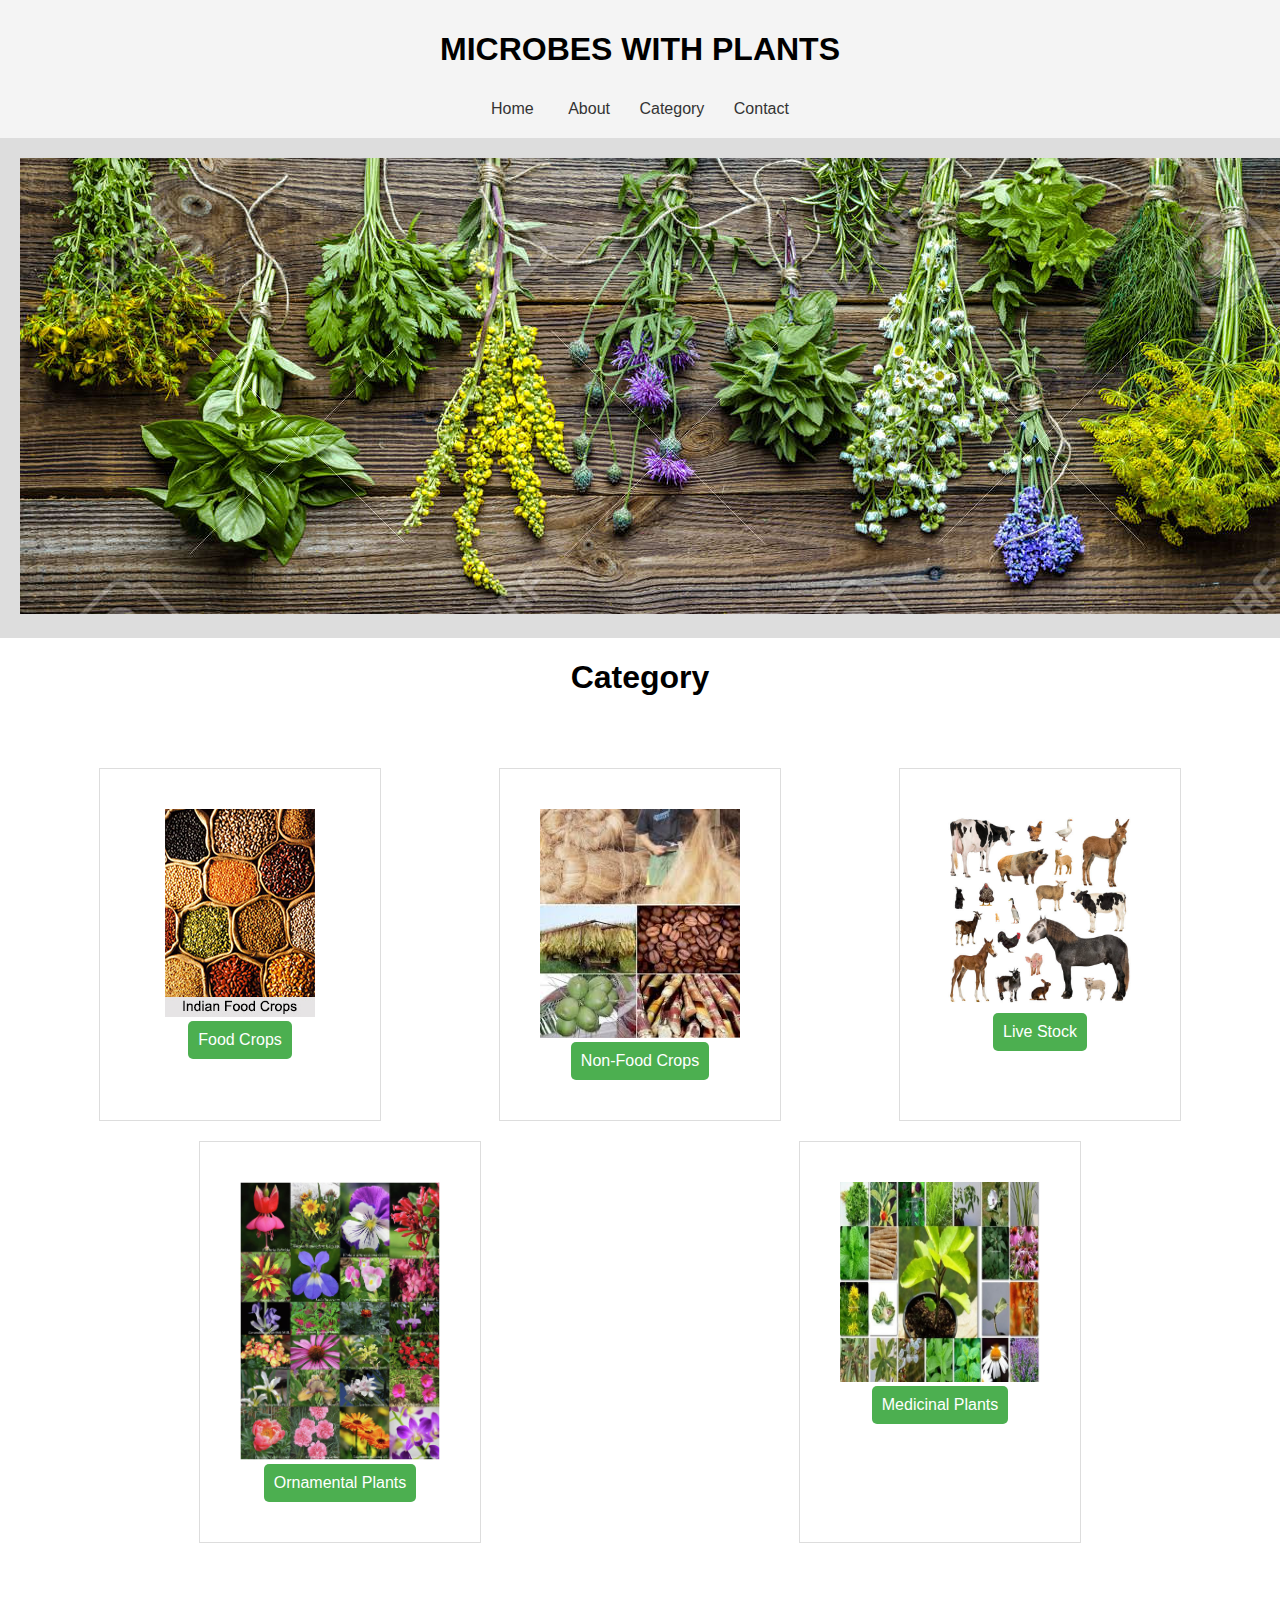
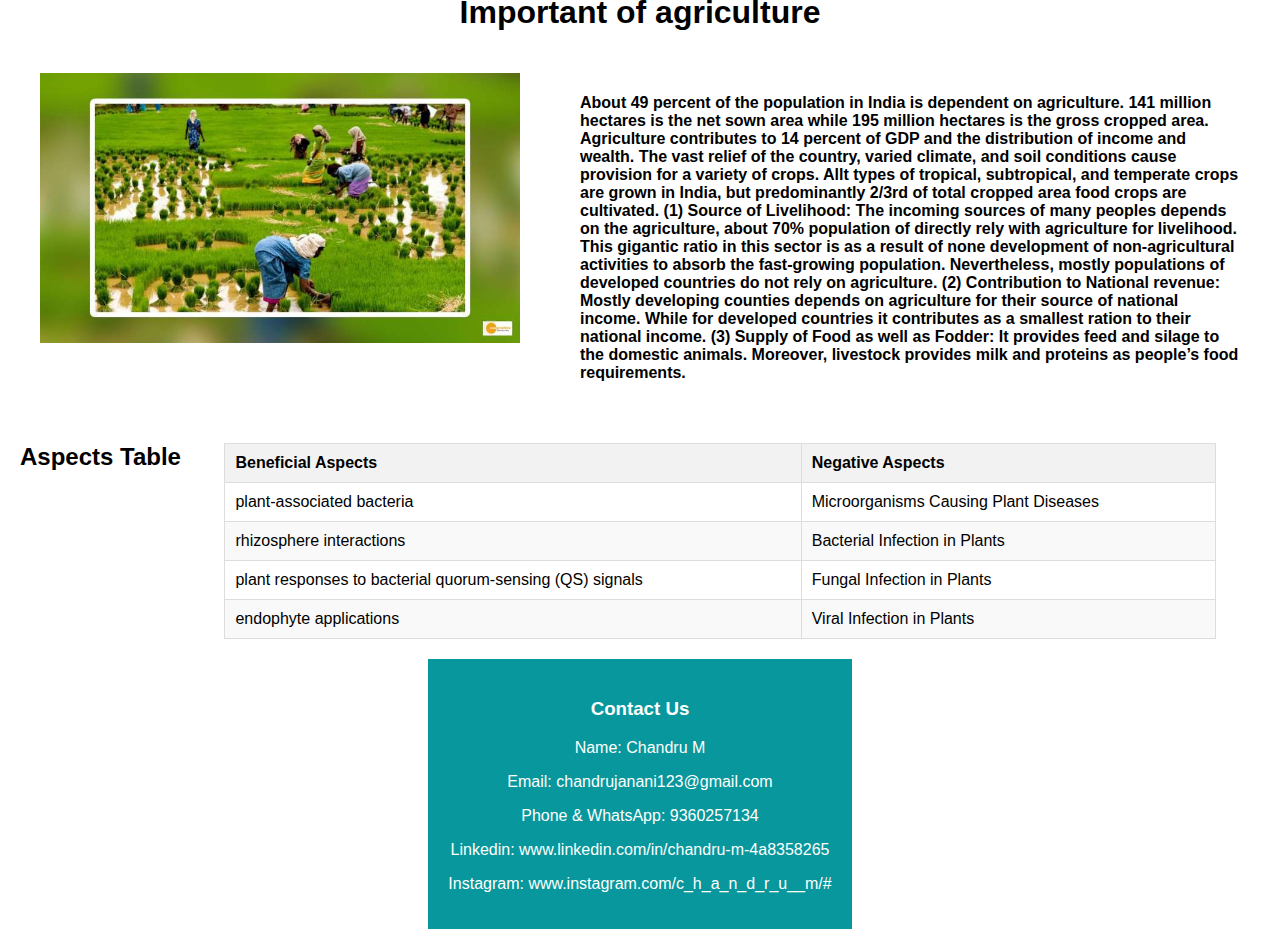
==== index.html @ 5e0bc9bd "Add files via upload" ====
<!DOCTYPE html>
<html lang="en">
<head>
    <meta charset="UTF-8">
    <meta name="viewport" content="width=device-width, initial-scale=1.0">
    <title>MICROBES WITH PLANTS
    </title>
    <link rel="stylesheet" href="./index.css">
</head>
<body>
   

    <nav>
        <h1>MICROBES WITH PLANTS</h1>
        <a href="./index.html">Home</a>
        <a href="./about.html">About</a>
        <div class="dropdown">
            <button class="dropbtn">Category</button>
            <div class="dropdown-content">
                <a href="food_crops.html">Food crops</a>
                <a href="non_food_crops.html">Non-Food crops</a>
                <a href="livestock.html">livestock</a>
                <a href="ornamental_plants.html">Ornamental plants</a>
                <a href="Medicinal plants.html">Medicinal plants</a>
            </div>
        </div>
        <a href="#contact">Contact</a>
    </nav>
    </nav>
    <div class="banner">
        <img src="./banner.jpg" alt="Banner Image">
    </div>
    <h1 align="center">Category</h1>
    <div class="card-container">
       
        <div class="card-container">
            <!-- Card 1 -->
            <div class="card">
                <img src="./food crop.jpg" alt="Card 1 Image">
              <a href="./food_crops.html">  <button>Food Crops</button> </a>
            </div>
            <!-- Card 2 (Repeat similar structure for other cards) -->
            <div class="card">
                <img src="./non food crops.jpeg" alt="Card 2 Image">
             <a href="./non_food_crops.html">   <button>Non-Food Crops</button> </a>
            </div>
            <!-- Card 3 -->
            <div class="card">
                <img src="./livestock.jpg" alt="Card 3 Image">
               <a href="./Livestock.html"> <button>Live Stock</button> </a>
            </div>
            <!-- Card 4 -->
            <div class="card">
                <img src="./Ornamental plants.png" alt="Card 4 Image">
               <a href="./ornamental_plants.html"> <button>Ornamental Plants</button> </a>
            </div>
            <!-- Card 5 -->
            <div class="card">
                <img src="./Medicinal plants.jpeg" alt="Card 5 Image">
             <a href="./Medicinal plants.html">   <button>Medicinal Plants</button> </a>
            </div>
        </div>
    <h1 align="center">Important of agriculture </h1>
    <div class="image-description">
       
        <div class="image">
            <img src="./agriculuture.jpg" alt="Left Image">
        </div>
        <div class="description">
            <h4>About 49 percent of the population in India is dependent on agriculture. 141 million hectares is the net sown area while 195 million hectares is the gross cropped area. Agriculture contributes to 14 percent of GDP and the distribution of income and wealth. The vast relief of the country, varied climate, and soil conditions cause provision for a variety of crops. Allt types of tropical, subtropical, and temperate crops are grown in India, but predominantly 2/3rd of total cropped area food crops are cultivated.
                (1) Source of Livelihood: The incoming sources of many peoples depends on the agriculture, about 70% population of directly rely with agriculture for livelihood. This gigantic ratio in this sector is as a result of none development of non-agricultural activities to absorb the fast-growing population. Nevertheless, mostly populations of developed countries do not rely on agriculture.
                (2) Contribution to National revenue: Mostly developing counties depends on agriculture for their source of national income. While for developed countries it contributes as a smallest ration to their national income.
                (3) Supply of Food as well as Fodder: It provides feed and silage to the domestic animals. Moreover, livestock provides milk and proteins as people’s food requirements.
            </h4>
        </div>
    </div>
    <h2 align="center">Aspects Table</h2>
    <table>
        <thead>
            <tr>
                <th>Beneficial Aspects</th>
                <th>Negative Aspects</th>
            </tr>
        </thead>
        <tbody>
            <tr>
                <td>plant‐associated bacteria</td>
                <td>Microorganisms Causing Plant Diseases 
                </td>
            </tr>
            <tr>
                <td>rhizosphere interactions</td>
                <td>
                    Bacterial Infection in Plants
                    </td>
            </tr>
            <tr>
                <td>plant responses to bacterial quorum‐sensing (QS) signals</td>
                <td>Fungal Infection in Plants</td>
            </tr>
            <tr>
                <td>endophyte applications</td>
                <td>Viral Infection in Plants</td>
            </tr>
        </tbody>
    </table>

    
    <footer>
        <h3>Contact Us</h3>
        <p>Name: Chandru M</p>
        <p>Email: <a href="mailto:chandrujanani123@gmail.com">chandrujanani123@gmail.com</a></p>
        <p>Phone & WhatsApp: 9360257134</p>
        <p>Linkedin: <a href="https://www.linkedin.com/in/chandru-m-4a8358265" target="_blank">www.linkedin.com/in/chandru-m-4a8358265</a></p>
        <p>Instagram: <a href="https://www.instagram.com/c_h_a_n_d_r_u__m/#" target="_blank">www.instagram.com/c_h_a_n_d_r_u__m/#</a></p>
    </footer>
    
</body>
</html>
---- index.css ----
/* General styles */
body {
    font-family: Arial, sans-serif;
    margin: 0;
    padding: 0;
    box-sizing: border-box;
}

header {
    background-color: #333;
    color: #fff;
    padding: 10px;
    text-align: center;
}

nav {
    background-color: #f4f4f4;
    padding: 10px;
    text-align: center;
}

nav a {
    margin: 0 15px;
    text-decoration: none;
    color: #333;
}

.banner {
    text-align: center;
    padding: 20px;
    background-color: #ddd;
}

.card-container {
    display: flex;
    justify-content: space-around;
    flex-wrap: wrap;
    padding: 20px;
}

.card {
    width: 200px;
    padding: 40px;
    margin: 10px;
    border: 1px solid #ddd;
    text-align: center;
}

.card img {
    max-width: 100%;
    height: auto;
}

.image-description {
    display: flex;
    justify-content: space-between;
    padding: 20px;
}

.image {
    width: 40%;
}

.image img {
    max-width: 100%;
    height: auto;
}

.description {
    width: 55%;
    padding-left: 20px;
}

/* Dropdown styles */
.dropdown {
    display: inline-block;
}

.dropbtn {
    background-color: #f4f4f4;
    color: #333;
    padding: 10px;
    font-size: 16px;
    border: none;
    cursor: pointer;
}

.dropdown-content {
    display: none;
    position: absolute;
    background-color: #f9f9f9;
    min-width: 160px;
    box-shadow: 0px 8px 16px 0px rgba(0,0,0,0.2);
    z-index: 1;
}

.dropdown-content a {
    color: #333;
    padding: 12px 16px;
    text-decoration: none;
    display: block;
}

.dropdown-content a:hover {
    background-color: #ddd;
}

.dropdown:hover .dropdown-content {
    display: block;
}

/* Button styles */
.card button {
    background-color: #4CAF50;
    color: white;
    padding: 10px;
    border: none;
    text-align: center;
    text-decoration: none;
    display: inline-block;
    font-size: 16px;
    cursor: pointer;
    border-radius: 5px;
}

.card button:hover {
    background-color: #45a049;
}

/* Table styles */
table {
    width: 80%;
    border-collapse: collapse;
    margin: 20px auto;
}

th, td {
    border: 1px solid #ddd;
    padding: 10px;
    text-align: left;
}

th {
    background-color: #f2f2f2;
}

tr:nth-child(even) {
    background-color: #f9f9f9;
}

/* Footer styles */
footer {
    background-color: #07979c;
    color: #fff;
    padding: 20px;
    text-align: center;
}

footer a {
    color: #fff;
    text-decoration: none;
}

/* Responsive styles */
@media only screen and (max-width: 768px) {
    .card {
        width: 45%;
    }
}

@media only screen and (max-width: 480px) {
    .card {
        width: 90%;
    }

    .image-description {
        flex-direction: column;
    }

    .image, .description {
        width: 100%;
        padding: 0;
    }

    .description {
        padding-top: 20px;
    }
}
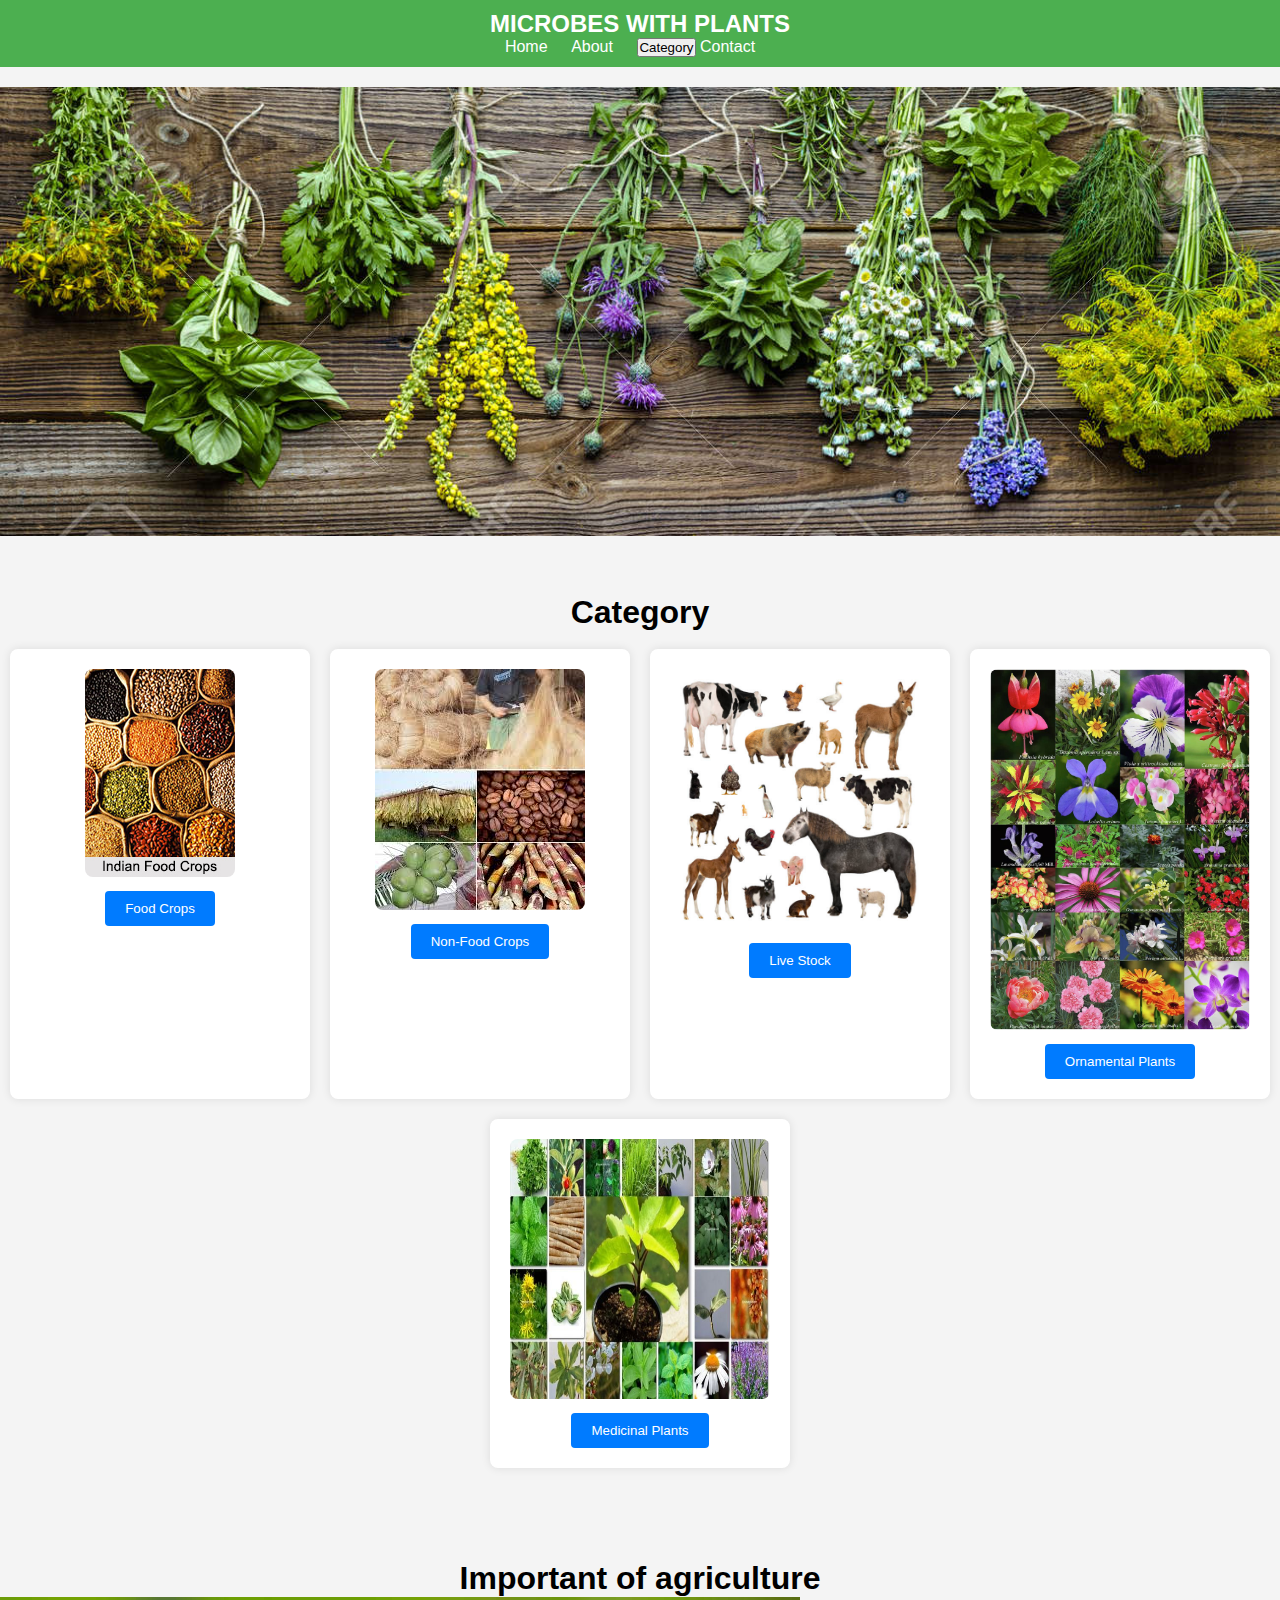
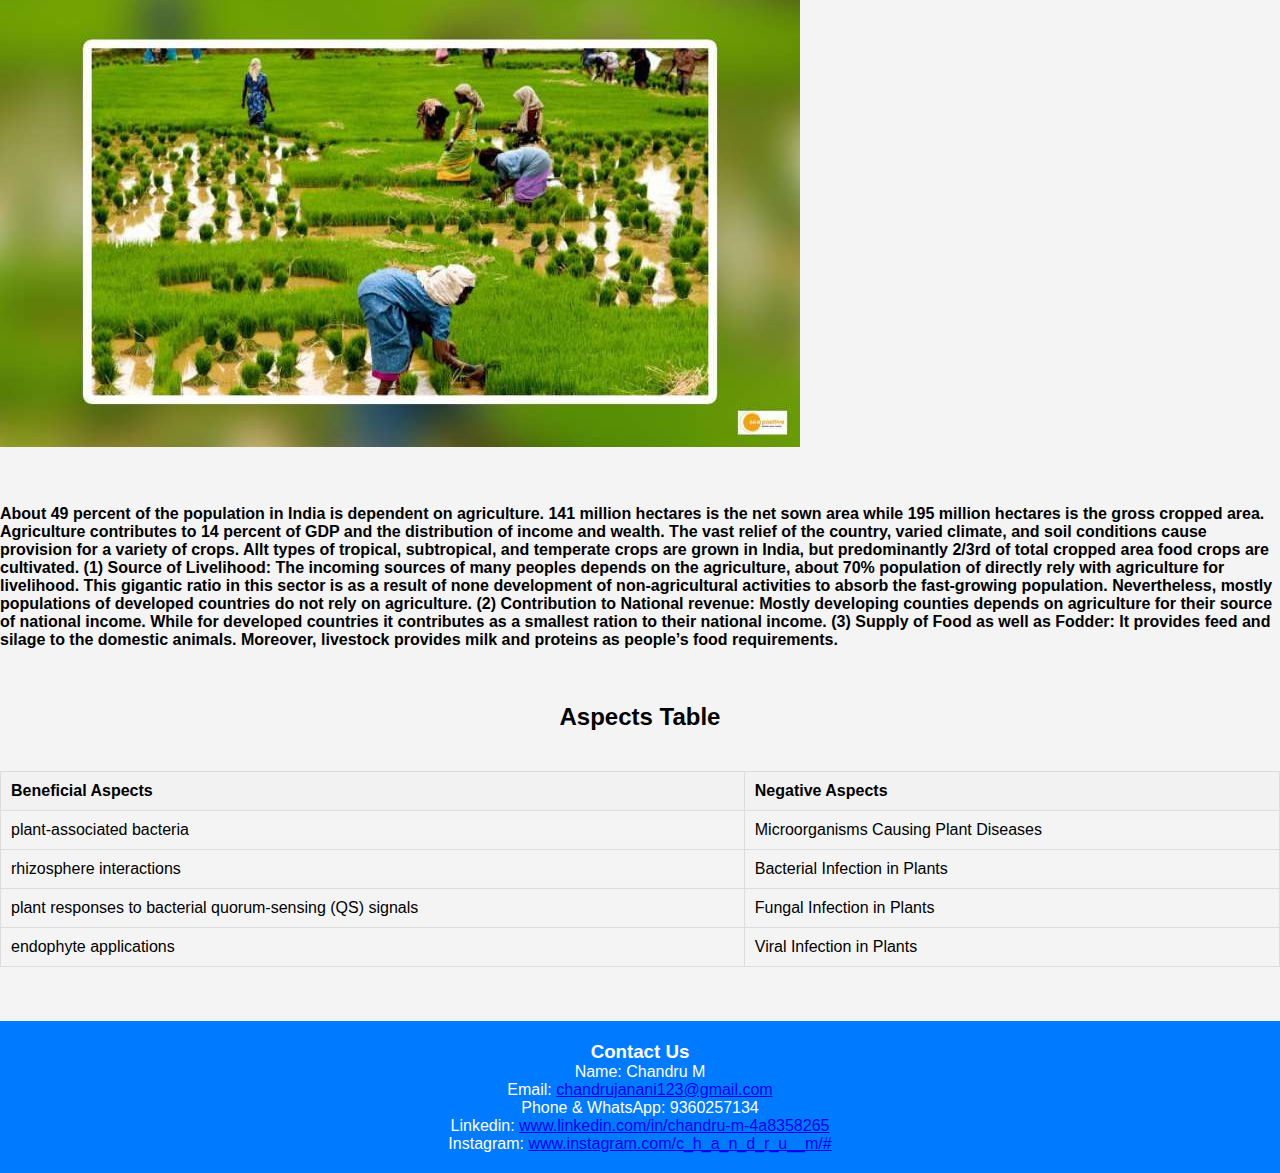
==== commit 2609685d: "websiteover" ====
--- a/index.html
+++ b/index.html
@@ -10,7 +10,7 @@
 <body>
    
 
-    <nav>
+    <nav align="center">
         <h1>MICROBES WITH PLANTS</h1>
         <a href="./index.html">Home</a>
         <a href="./about.html">About</a>
@@ -24,13 +24,18 @@
                 <a href="Medicinal plants.html">Medicinal plants</a>
             </div>
         </div>
-        <a href="#contact">Contact</a>
+        <a href="./contact.html">Contact</a>
     </nav>
     </nav>
     <div class="banner">
         <img src="./banner.jpg" alt="Banner Image">
     </div>
+    <br>
+    <br>
+    <br>
     <h1 align="center">Category</h1>
+    <br>
+
     <div class="card-container">
        
         <div class="card-container">
@@ -60,13 +65,22 @@
              <a href="./Medicinal plants.html">   <button>Medicinal Plants</button> </a>
             </div>
         </div>
-    <h1 align="center">Important of agriculture </h1>
-    <div class="image-description">
+        <br>
+        
+    </div>
+    <br>
+    <br>
+    <br>
+    <h1 align="center" >Important of agriculture </h1>
+    
        
-        <div class="image">
             <img src="./agriculuture.jpg" alt="Left Image">
         </div>
-        <div class="description">
+        <br>
+        <br>
+        <br>
+        
+            <br>
             <h4>About 49 percent of the population in India is dependent on agriculture. 141 million hectares is the net sown area while 195 million hectares is the gross cropped area. Agriculture contributes to 14 percent of GDP and the distribution of income and wealth. The vast relief of the country, varied climate, and soil conditions cause provision for a variety of crops. Allt types of tropical, subtropical, and temperate crops are grown in India, but predominantly 2/3rd of total cropped area food crops are cultivated.
                 (1) Source of Livelihood: The incoming sources of many peoples depends on the agriculture, about 70% population of directly rely with agriculture for livelihood. This gigantic ratio in this sector is as a result of none development of non-agricultural activities to absorb the fast-growing population. Nevertheless, mostly populations of developed countries do not rely on agriculture.
                 (2) Contribution to National revenue: Mostly developing counties depends on agriculture for their source of national income. While for developed countries it contributes as a smallest ration to their national income.
@@ -74,6 +88,9 @@
             </h4>
         </div>
     </div>
+    <br>
+    <br>
+    <br>
     <h2 align="center">Aspects Table</h2>
     <table>
         <thead>
@@ -104,7 +121,9 @@
             </tr>
         </tbody>
     </table>
-
+    <br>
+    <br>
+    <br>
     
     <footer>
         <h3>Contact Us</h3>
--- a/index.css
+++ b/index.css
@@ -1,88 +1,36 @@
-/* General styles */
-body {
-    font-family: Arial, sans-serif;
+/* Reset default margin and padding */
+* {
     margin: 0;
     padding: 0;
     box-sizing: border-box;
 }
 
-header {
-    background-color: #333;
-    color: #fff;
-    padding: 10px;
-    text-align: center;
+body {
+    font-family: Arial, sans-serif;
+    background-color: #f4f4f4;
 }
 
 nav {
-    background-color: #f4f4f4;
+    background-color: #4CAF50;
+    color: #fff;
     padding: 10px;
-    text-align: center;
+    transition: background-color 0.3s ease;
+}
+
+nav h1 {
+    margin: 0;
+    font-size: 24px;
 }
 
 nav a {
-    margin: 0 15px;
+    color: #fff;
     text-decoration: none;
-    color: #333;
+    margin-right: 20px;
 }
 
-.banner {
-    text-align: center;
-    padding: 20px;
-    background-color: #ddd;
-}
-
-.card-container {
-    display: flex;
-    justify-content: space-around;
-    flex-wrap: wrap;
-    padding: 20px;
-}
-
-.card {
-    width: 200px;
-    padding: 40px;
-    margin: 10px;
-    border: 1px solid #ddd;
-    text-align: center;
-}
-
-.card img {
-    max-width: 100%;
-    height: auto;
-}
-
-.image-description {
-    display: flex;
-    justify-content: space-between;
-    padding: 20px;
-}
-
-.image {
-    width: 40%;
-}
-
-.image img {
-    max-width: 100%;
-    height: auto;
-}
-
-.description {
-    width: 55%;
-    padding-left: 20px;
-}
-
-/* Dropdown styles */
 .dropdown {
+    position: relative;
     display: inline-block;
-}
-
-.dropbtn {
-    background-color: #f4f4f4;
-    color: #333;
-    padding: 10px;
-    font-size: 16px;
-    border: none;
-    cursor: pointer;
 }
 
 .dropdown-content {
@@ -90,52 +38,90 @@
     position: absolute;
     background-color: #f9f9f9;
     min-width: 160px;
-    box-shadow: 0px 8px 16px 0px rgba(0,0,0,0.2);
+    box-shadow: 0 8px 16px 0 rgba(0,0,0,0.2);
     z-index: 1;
 }
 
 .dropdown-content a {
-    color: #333;
+    color: black;
     padding: 12px 16px;
     text-decoration: none;
     display: block;
 }
 
 .dropdown-content a:hover {
-    background-color: #ddd;
+    background-color: #f1f1f1;
 }
 
 .dropdown:hover .dropdown-content {
     display: block;
 }
 
-/* Button styles */
+.banner {
+    text-align: center;
+    margin-top: 20px;
+}
+
+.banner img {
+    max-width: 100%;
+}
+
+.card-container {
+    display: flex;
+    flex-wrap: wrap;
+    justify-content: center;
+    gap: 20px;
+}
+
+.card {
+    max-width: 300px;
+    text-align: center;
+    background-color: #fff;
+    border-radius: 8px;
+    box-shadow: 0 0 10px rgba(0, 0, 0, 0.1);
+    padding: 20px;
+    transition: transform 0.3s ease;
+}
+
+.card:hover {
+    transform: translateY(-5px);
+}
+
+.card img {
+    max-width: 100%;
+    border-radius: 8px;
+    margin-bottom: 10px;
+}
+
 .card button {
-    background-color: #4CAF50;
-    color: white;
-    padding: 10px;
+    background-color: #007bff;
+    color: #fff;
     border: none;
-    text-align: center;
-    text-decoration: none;
-    display: inline-block;
-    font-size: 16px;
+    padding: 10px 20px;
+    border-radius: 4px;
     cursor: pointer;
-    border-radius: 5px;
+    transition: background-color 0.3s ease;
 }
 
 .card button:hover {
-    background-color: #45a049;
+    background-color: #0056b3;
 }
 
-/* Table styles */
+
+
+
+
 table {
-    width: 80%;
+    width: 100%;
     border-collapse: collapse;
-    margin: 20px auto;
+    margin-top: 40px;
+}
+
+table, th, td {
+    border: 1px solid #ddd;
 }
 
 th, td {
-    border: 1px solid #ddd;
     padding: 10px;
     text-align: left;
 }
@@ -144,45 +130,14 @@
     background-color: #f2f2f2;
 }
 
-tr:nth-child(even) {
-    background-color: #f9f9f9;
-}
-
-/* Footer styles */
 footer {
-    background-color: #07979c;
+    background-color: #007bff;
     color: #fff;
     padding: 20px;
     text-align: center;
+    transition: background-color 0.3s ease;
 }
 
-footer a {
-    color: #fff;
-    text-decoration: none;
+footer:hover {
+    background-color: #0056b3;
 }
-
-/* Responsive styles */
-@media only screen and (max-width: 768px) {
-    .card {
-        width: 45%;
-    }
-}
-
-@media only screen and (max-width: 480px) {
-    .card {
-        width: 90%;
-    }
-
-    .image-description {
-        flex-direction: column;
-    }
-
-    .image, .description {
-        width: 100%;
-        padding: 0;
-    }
-
-    .description {
-        padding-top: 20px;
-    }
-}
